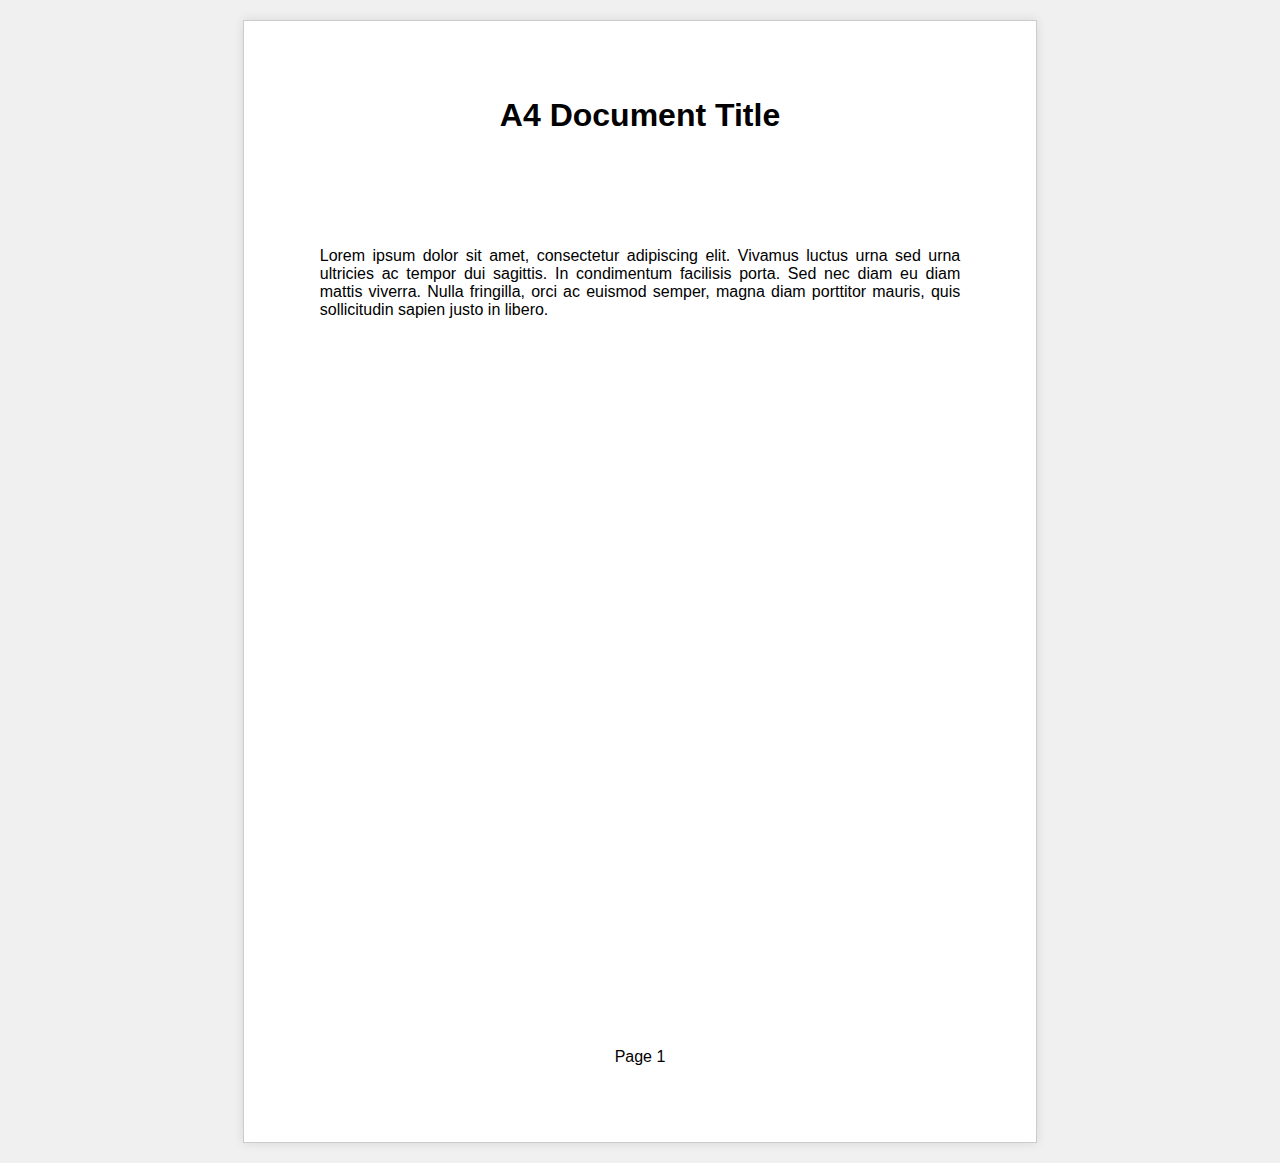
==== index.html @ d7f9eb77 "Files" ====
<!DOCTYPE html>
<html lang="en">
<head>
    <meta charset="UTF-8">
    <meta name="viewport" content="width=device-width, initial-scale=1.0">
    <title>A4 Page Layout</title>
    <link rel="stylesheet" href="styles.css">
</head>
<body>

    <div class="a4-page">
        <div class="header">
            <h1>A4 Document Title</h1>
        </div>
        <div class="content">
            <p>
                Lorem ipsum dolor sit amet, consectetur adipiscing elit. 
                Vivamus luctus urna sed urna ultricies ac tempor dui sagittis. 
                In condimentum facilisis porta. Sed nec diam eu diam mattis viverra. 
                Nulla fringilla, orci ac euismod semper, magna diam porttitor mauris, 
                quis sollicitudin sapien justo in libero.
            </p>
            <!-- Add more content as needed -->
        </div>
        <div class="footer">
            <p>Page 1</p>
        </div>
    </div>

</body>
</html>
---- styles.css ----
/* Reset margins and padding */
* {
    margin: 0;
    padding: 0;
    box-sizing: border-box;
}

/* Set A4 size */
body {
    font-family: Arial, sans-serif;
    display: flex;
    justify-content: center;
    padding: 20px;
    background-color: #f0f0f0;
}

.a4-page {
    width: 210mm; /* A4 width */
    height: 297mm; /* A4 height */
    background-color: white;
    padding: 20mm;
    box-shadow: 0 0 10px rgba(0, 0, 0, 0.1);
    border: 1px solid #ccc;
    position: relative;
}

/* Add some content */
.header {
    text-align: center;
    margin-bottom: 30mm;
    
}

.content {
    text-align: justify;
}

.footer {
    position: absolute;
    bottom: 20mm;
    width: calc(100% - 40mm); /* Width minus padding */
    text-align: center;
}

@media print {
    body {
        background: none;
        box-shadow: none;
    }

    .a4-page {
        border: none;
        box-shadow: none;
        margin: 0;
        padding: 0;
    }
}
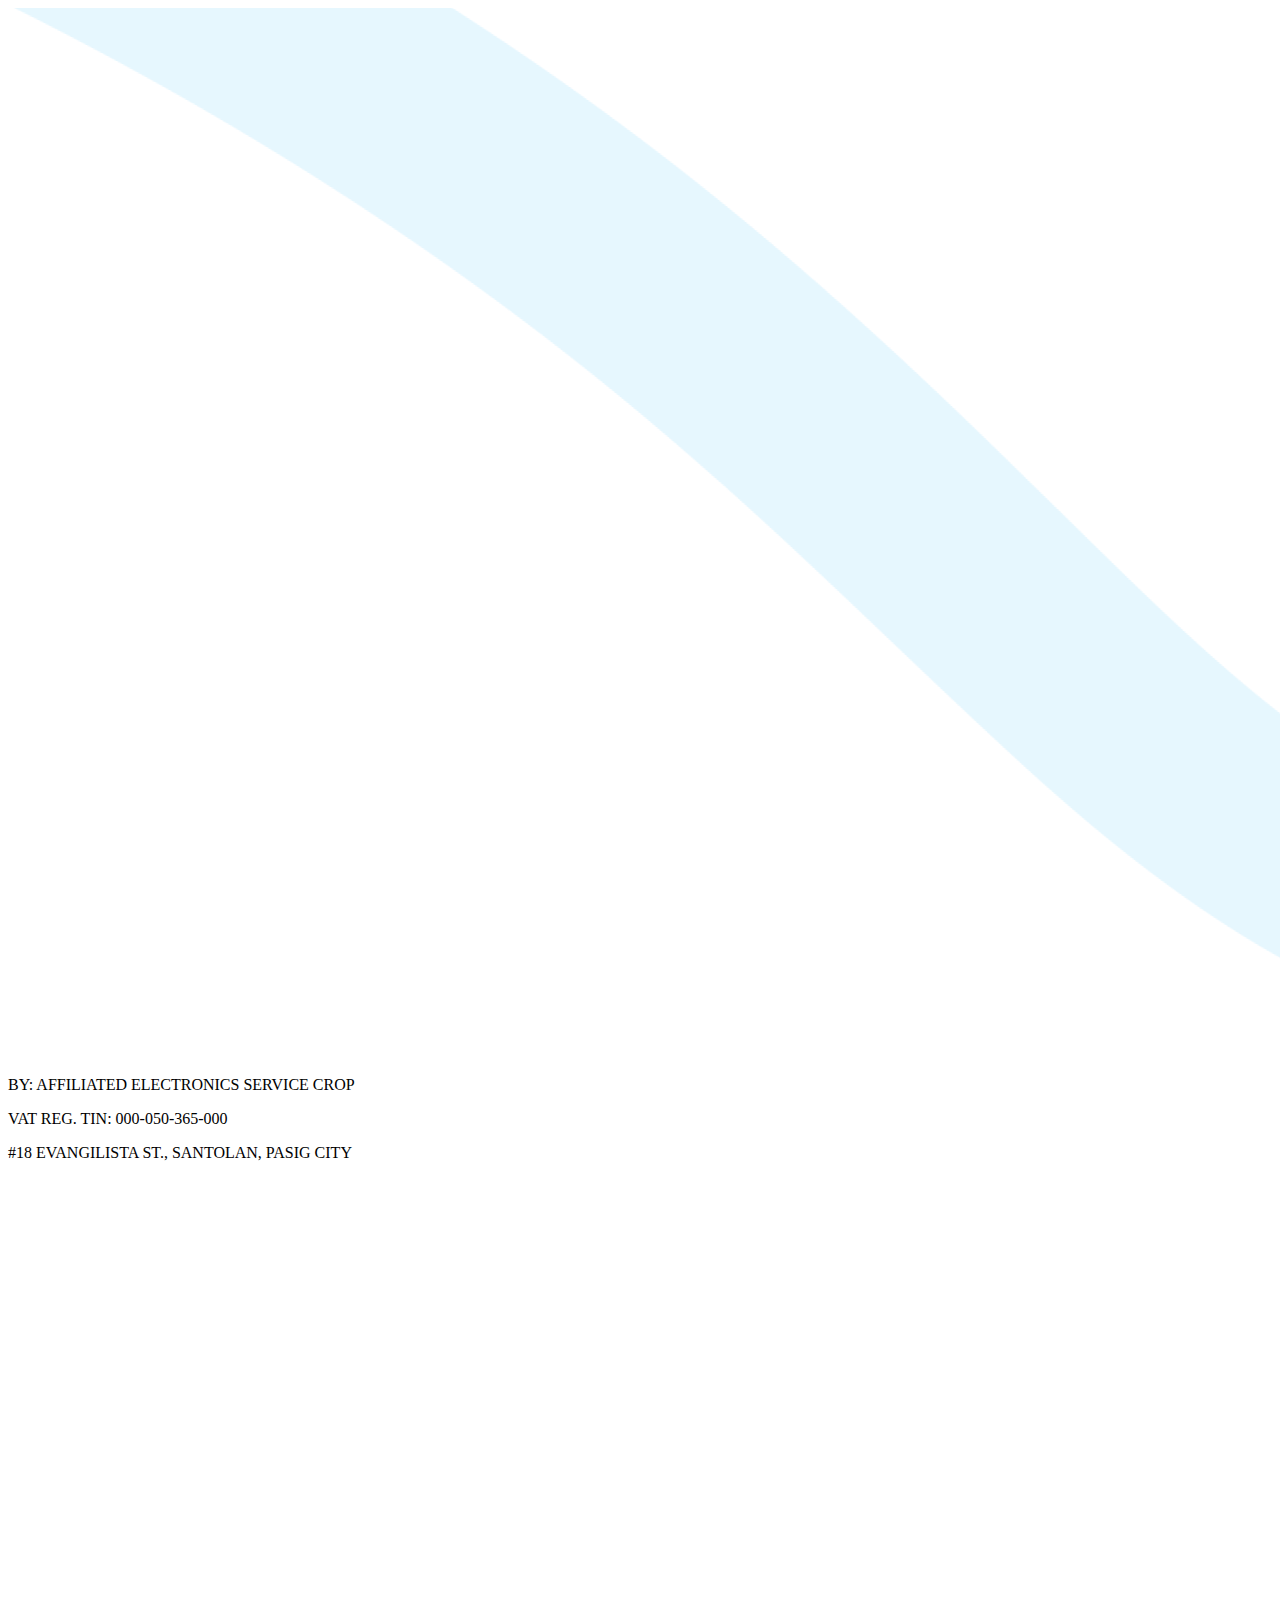
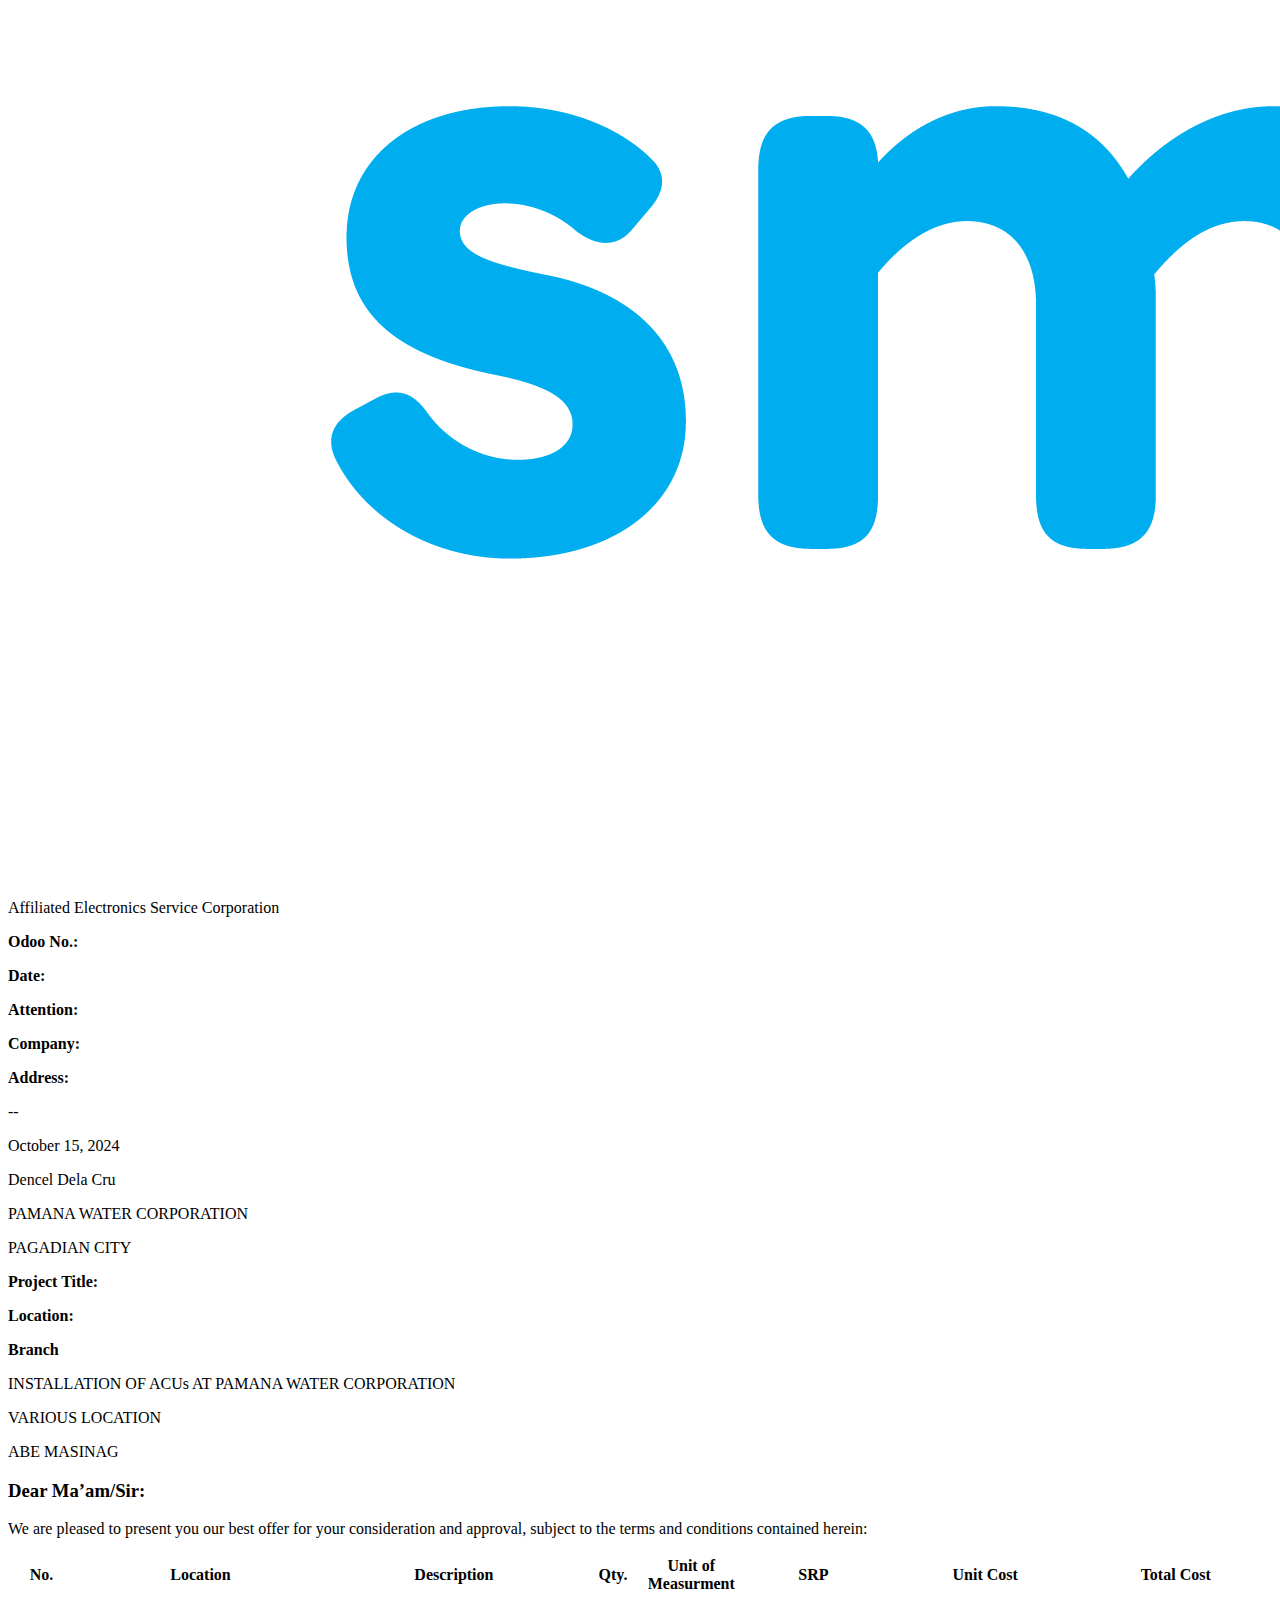
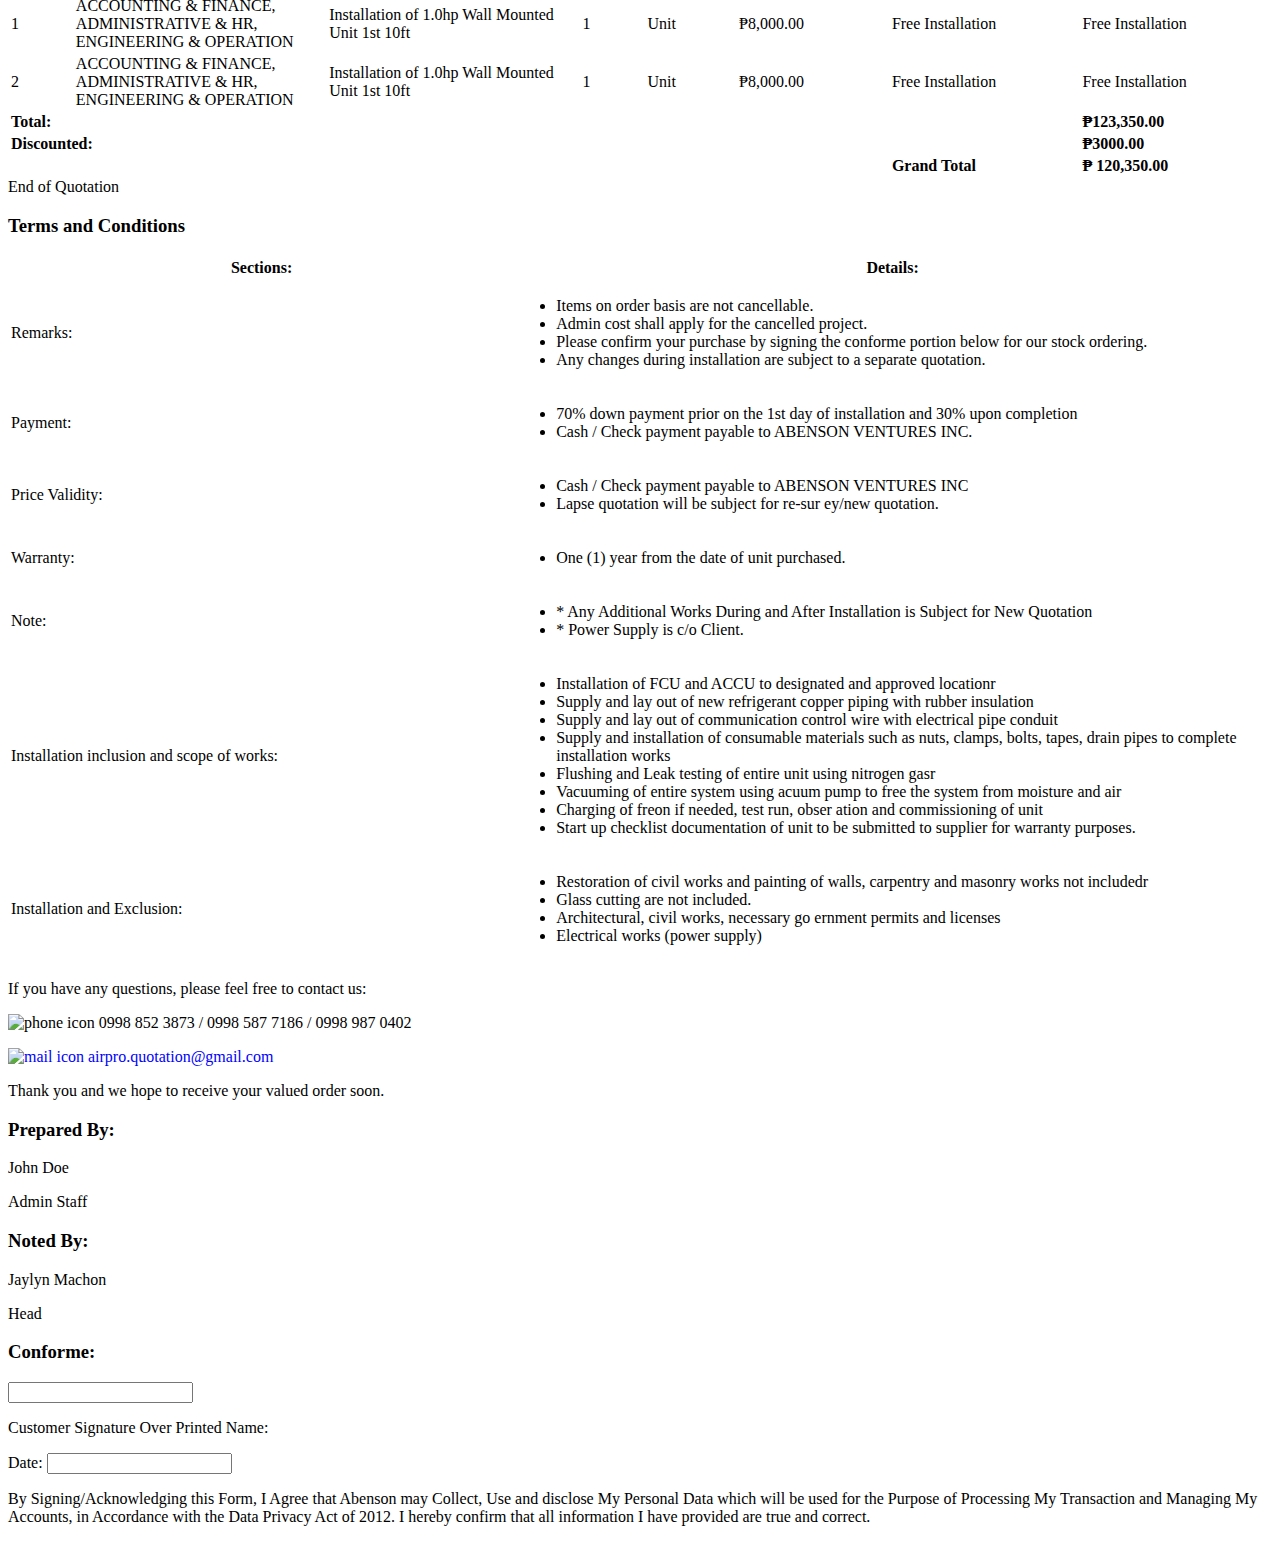
==== commit b904ed0d: "edits" ====
--- a/index.html
+++ b/index.html
@@ -1,31 +1,339 @@
 <!DOCTYPE html>
 <html lang="en">
-<head>
-    <meta charset="UTF-8">
-    <meta name="viewport" content="width=device-width, initial-scale=1.0">
-    <title>A4 Page Layout</title>
-    <link rel="stylesheet" href="styles.css">
-</head>
-<body>
-
+  <head>
+    <meta charset="UTF-8" />
+    <meta name="viewport" content="width=device-width, initial-scale=1.0" />
+    <title>Quotation Document</title>
+    <link rel="stylesheet" href="quotation_styles.css" />
+  </head>
+  <body>
     <div class="a4-page">
-        <div class="header">
-            <h1>A4 Document Title</h1>
-        </div>
-        <div class="content">
-            <p>
-                Lorem ipsum dolor sit amet, consectetur adipiscing elit. 
-                Vivamus luctus urna sed urna ultricies ac tempor dui sagittis. 
-                In condimentum facilisis porta. Sed nec diam eu diam mattis viverra. 
-                Nulla fringilla, orci ac euismod semper, magna diam porttitor mauris, 
-                quis sollicitudin sapien justo in libero.
-            </p>
-            <!-- Add more content as needed -->
-        </div>
+      <!-- Header Section with Logo and Company Info -->
+       
+    <div class="wave-icon">
+      <img src="smile-serve-s-icon.png" alt="Wave Icon">
+    </div>
+    
+      <div class="header">
+ 
+        <div class="company-info-container">
+          <span class="vl"> </span>
+          <div class="company-info">
+            <p>BY: AFFILIATED ELECTRONICS SERVICE CROP</p>
+            <p>VAT REG. TIN: 000-050-365-000</p>
+            <p>#18 EVANGILISTA ST., SANTOLAN, PASIG CITY</p>
+          </div>
+
+          
+          <!-- BY: Affiliated Electronics Service Corp
+VAT REG. TIN: 000-050-365-000
+#18 Evanglista St., Santolan, Pasig City -->
+        </div>
+        <div class="logo">
+          <img src="viber_image_2024-10-21_09-29-30-778.png" alt="Company Logo" />
+          <p> Affiliated Electronics Service Corporation </p>
+        </div>
+ 
+      </div>
+
+      <!-- Quotation Information -->
+      <div class="quotation-container">
+        <div class="info-container">
+          <div class="quotation-filter">
+            <p><strong>Odoo No.: </strong></p>
+            <p><strong>Date: </strong></p>
+            <p><strong>Attention: </strong></p>
+            <p><strong>Company: </strong></p>
+            <p><strong>Address: </strong></p>
+          </div>
+          <div class="quotation-info">
+            <p>--</p>
+            <p>October 15, 2024</p>
+            <p>Dencel Dela Cru</p>
+            <p>PAMANA WATER CORPORATION</p>
+            <p>PAGADIAN CITY</p>
+          </div>
+        </div>
+        <span class="vl2"></span>
+        <!-- Corrected the class declaration here -->
+        <div class="info-container">
+          <div class="quotation-filter">
+            <p><strong>Project Title: </strong></p>
+            <p><strong>Location: </strong></p>
+            <p><strong>Branch</strong></p>
+          </div>
+          <div class="quotation-info">
+            <p>INSTALLATION OF ACUs AT PAMANA WATER CORPORATION</p>
+            <p>VARIOUS LOCATION</p>
+            <p>ABE MASINAG</p>
+          </div>
+        </div>
+      </div>
+
+      <!-- Quotation Table -->
+      <div class="quotation-table">
+        <h3 class="title">Dear Ma’am/Sir:</h3>
+        <p>
+          We are pleased to present you our best offer for your consideration
+          and approval, subject to the terms and conditions contained herein:
+        </p>
+        <span> </span>
+        <table>
+          <colgroup>
+            <col style="width: 5%" />
+            <col style="width: 20%" />
+            <col style="width: 20%" />
+            <col style="width: 5%" />
+            <col style="width: 5%" />
+            <col style="width: 12%" />
+            <col style="width: 15%" />
+            <!-- Unit Cost -->
+            <col style="width: 15%" />
+            <!-- Total Cost -->
+          </colgroup>
+          <thead>
+            <tr>
+              <th>No.</th>
+              <th>Location</th>
+              <th>Description</th>
+              <th>Qty.</th>
+              <th>Unit of Measurment</th>
+              <th>SRP</th>
+              <th>Unit Cost</th>
+              <th>Total Cost</th>
+            </tr>
+          </thead>
+          <tbody class="table">
+            <tr class = "row-1">
+              <td>1</td>
+              <td>
+                ACCOUNTING & FINANCE, ADMINISTRATIVE & HR, ENGINEERING &
+                OPERATION
+              </td>
+              <td>Installation of 1.0hp Wall Mounted Unit 1st 10ft</td>
+              <td>1</td>
+              <td>Unit</td>
+              <td>₱8,000.00</td>
+              <td>Free Installation</td>
+              <td>Free Installation</td>
+            </tr>
+            <tr class = "row-1">
+              <td>2</td>
+              <td>
+                ACCOUNTING & FINANCE, ADMINISTRATIVE & HR, ENGINEERING &
+                OPERATION
+              </td>
+              <td>Installation of 1.0hp Wall Mounted Unit 1st 10ft</td>
+              <td>1</td>
+              <td>Unit</td>
+              <td>₱8,000.00</td>
+              <td>Free Installation</td>
+              <td>Free Installation</td>
+            </tr>
+         
+          <!-- Add more rows as needed -->
+            <tr class="total">
+              <td colspan="7"><strong>Total:</strong></td>
+              <td><strong>₱123,350.00</strong></td>
+            </tr>
+            <tr class="discounted">
+              <td colspan="7"><strong>Discounted:</strong></td>
+              <td><strong>₱3000.00</strong></td>
+            </tr>
+            <tr class="grand-total">
+              <td></td>
+              <td></td>
+              <td></td>
+              <td></td>
+              <td></td>
+              <td></td>
+              <td class="total-label"><strong>Grand Total</strong></td>
+              <td class="total-amount"><strong>₱ 120,350.00</strong></td>
+            </tr>
+          </tbody>
+        </table>
+      </div>
+      <div class="linebreak">
+        <span class="end-text">End of Quotation</span>
+      </div>
+      <!-- Terms & Conditions Section -->
+      <div class="terms">
+        <h3>Terms and Conditions</h3>
+        <table>
+          <col style="width: 40%" />
+          <col style="width: 60%" />
+          <thead>
+            <tr class="conditions">
+              <th>Sections:</th>
+              <th>Details:</th>
+            </tr>
+          </thead>
+          <tbody class="remarks">
+            <tr>
+              <td>Remarks:</td>
+              <td>
+                <ul>
+                  <li>Items on order basis are not cancellable.</li>
+                  <li>Admin cost shall apply for the cancelled project.</li>
+                  <li>
+                    Please confirm your purchase by signing the conforme portion
+                    below for our stock ordering.
+                  </li>
+                  <li>
+                    Any changes during installation are subject to a separate
+                    quotation.
+                  </li>
+                </ul>
+              </td>
+            </tr>
+            <tr>
+              <td>Payment:</td>
+              <td>
+                <ul>
+                  <li>
+                    70% down payment prior on the 1st day of installation and
+                    30% upon completion
+                  </li>
+                  <li>Cash / Check payment payable to ABENSON VENTURES INC.</li>
+                </ul>
+              </td>
+            </tr>
+            <tr>
+              <td>Price Validity:</td>
+              <td>
+                <ul>
+                  <li>Cash / Check payment payable to ABENSON VENTURES INC</li>
+                  <li>
+                    Lapse quotation will be subject for re-sur ey/new quotation.
+                  </li>
+                </ul>
+              </td>
+            </tr>
+            <tr>
+              <td>Warranty:</td>
+              <td>
+                <ul>
+                  <li>One (1) year from the date of unit purchased.</li>
+                </ul>
+              </td>
+            </tr>
+            <tr>
+              <td>Note:</td>
+              <td>
+                <ul>
+                  <li>
+                    * Any Additional Works During and After Installation is
+                    Subject for New Quotation
+                  </li>
+                  <li>* Power Supply is c/o Client.</li>
+                </ul>
+              </td>
+            </tr>
+            <tr>
+              <td>Installation inclusion and scope of works:</td>
+              <td>
+                <ul>
+                  <li>
+                    Installation of FCU and ACCU to designated and approved
+                    locationr
+                  </li>
+                  <li>
+                    Supply and lay out of new refrigerant copper piping with
+                    rubber insulation
+                  </li>
+                  <li>
+                    Supply and lay out of communication control wire with
+                    electrical pipe conduit
+                  </li>
+                  <li>
+                    Supply and installation of consumable materials such as
+                    nuts, clamps, bolts, tapes, drain pipes to complete
+                    installation works
+                  </li>
+                  <li>
+                    Flushing and Leak testing of entire unit using nitrogen gasr
+                  </li>
+                  <li>
+                    Vacuuming of entire system using acuum pump to free the
+                    system from moisture and air
+                  </li>
+                  <li>
+                    Charging of freon if needed, test run, obser ation and
+                    commissioning of unit
+                  </li>
+                  <li>
+                    Start up checklist documentation of unit to be submitted to
+                    supplier for warranty purposes.
+                  </li>
+                </ul>
+              </td>
+            </tr>
+            <tr>
+              <td>Installation and Exclusion:</td>
+              <td>
+                <ul>
+                  <li>
+                    Restoration of civil works and painting of walls, carpentry
+                    and masonry works not includedr
+                  </li>
+                  <li>Glass cutting are not included.</li>
+                  <li>
+                    Architectural, civil works, necessary go ernment permits and
+                    licenses
+                  </li>
+                  <li>Electrical works (power supply)</li>
+                </ul>
+              </td>
+            </tr>
+          </tbody>
+        </table>
         <div class="footer">
-            <p>Page 1</p>
-        </div>
+          <p>If you have any questions, please feel free to contact us:</p>
+          <div class="contact-info">
+            <p><img class="phone-icon" src="phone-80.png" alt="phone icon"> 0998
+              852 3873 / 0998 587
+              7186 / 0998 987 0402</p>
+            <p style="color: blue;"><img class="phone-icon" src="mail-255.png"
+                alt="mail icon">
+              airpro.quotation@gmail.com</p>
+          </div>
+          <p>Thank you and we hope to receive your valued order soon.</p>
+
+          <div class="signature-section-container">
+            <div class="signature-section">
+              <h3> Prepared By: </h3>
+              <p> John Doe </p>
+              <p> Admin Staff </p>
+            </div>
+            <div class="signature-section">
+              <h3> Noted By: </h3>
+              <p> Jaylyn Machon </p>
+              <p> Head </p>
+            </div>
+            <div class="signature-space-conforme">
+              <div class="conforme">
+                <h3><strong>Conforme:</strong></h3>
+
+                <input type="text" name="signature" class="signature-input">
+                <p>Customer Signature Over Printed Name:</p>
+                <div class="customer-signature-line-input">
+                  <p class="customer-signature-line"> Date: <input type="text"
+                      name="date"> </p>
+                </div>
+              </div>
+            </div>
+          </div>
+
+          <div class="privacy">
+            <p>By Signing/Acknowledging this Form, I Agree that Abenson may
+              Collect, Use and disclose My Personal Data which will be used for
+              the Purpose of Processing My Transaction and Managing My Accounts,
+              in Accordance with the Data Privacy Act of 2012. I hereby confirm
+              that all information I have provided are true and correct.</p>
+          </div>
+        </div>
+      </div>
+
     </div>
-
-</body>
+  </body>
 </html>
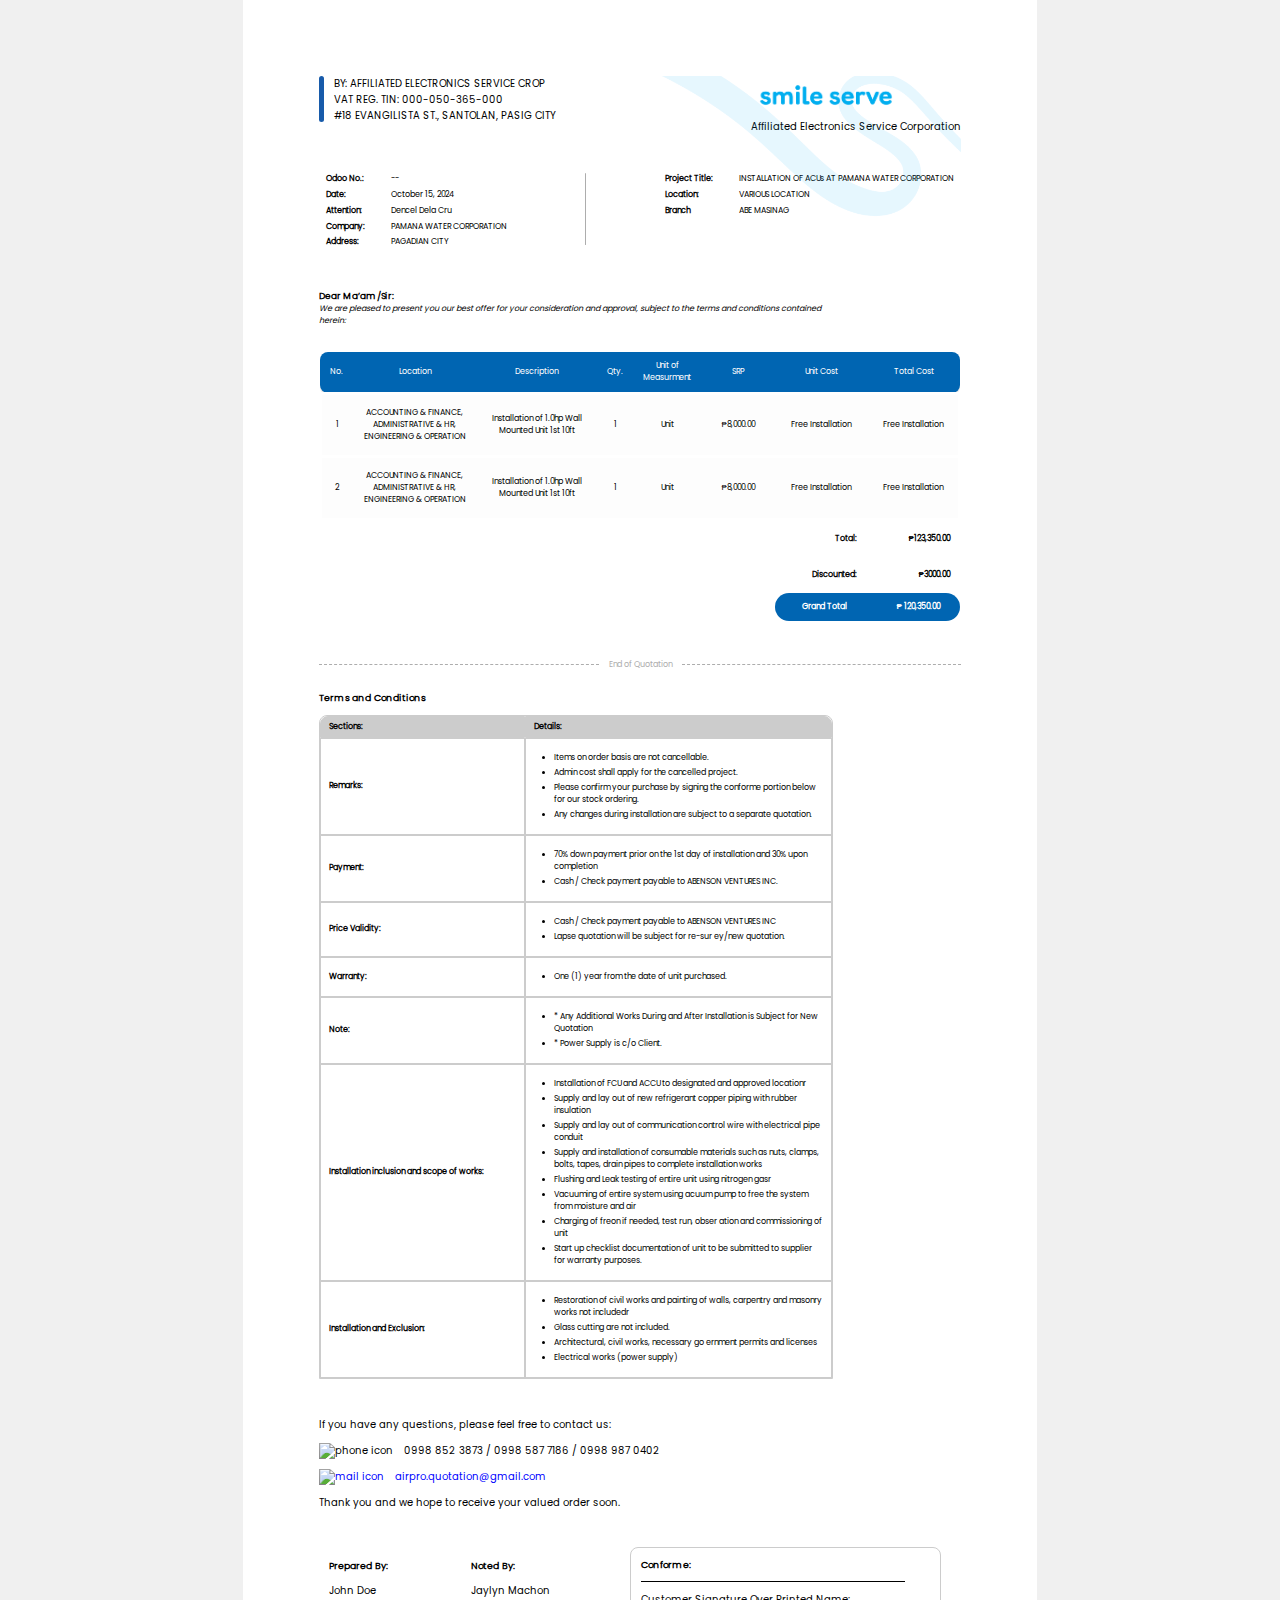
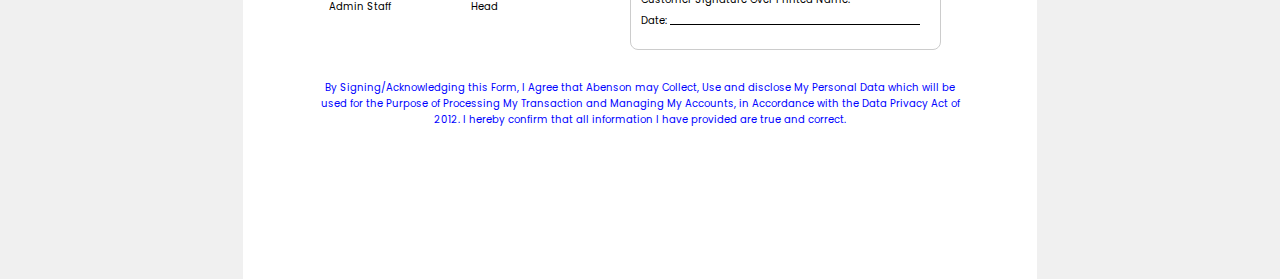
==== commit 0b444885: "Update index.html" ====
--- a/index.html
+++ b/index.html
@@ -4,7 +4,7 @@
     <meta charset="UTF-8" />
     <meta name="viewport" content="width=device-width, initial-scale=1.0" />
     <title>Quotation Document</title>
-    <link rel="stylesheet" href="quotation_styles.css" />
+    <link rel="stylesheet" href="styles.css" />
   </head>
   <body>
     <div class="a4-page">
--- a/styles.css
+++ b/styles.css
@@ -0,0 +1,422 @@
+@font-face {
+  font-family: Poppins;
+  src: url(Poppins-Regular.ttf);
+}
+
+@page {
+  size: A4;
+  margin: 0;
+}
+
+.a4-page {
+  width: 210mm; /* Fixed width for A4 */
+  min-height: 297mm; /* Minimum A4 height */
+  padding: 20mm;
+  overflow: visible; /* Content can overflow to adjust height */
+  background-color: white;
+}
+
+@media print {
+  .a4-page {
+    width: 210mm;
+    min-height: auto; /* Let the height adjust based on content */
+    height: auto; /* Allow dynamic height for print */
+    margin: 0;
+    page-break-after: always; /* Ensure content breaks to the next page */
+  }
+  
+  .a4-page:last-child {
+    page-break-after: auto; /* Prevent an extra blank page at the end */
+  }
+}
+
+* {
+  margin: 0;
+  padding: 0;
+  box-sizing: border-box;
+  font-family: Poppins, sans-serif;
+}
+
+/* Set A4 size */
+body {
+  display: flex;
+  justify-content: center;
+  padding: 0;
+  background-color: #f0f0f0;
+}
+
+.vl {
+  height: 46px;
+  width: 5px;
+  background-color: #185baa;
+  border-radius: 99px;
+  margin-right: 10px;
+}
+
+.header {
+  display: flex;
+  justify-content: space-between;
+  margin-bottom: 6%;
+  font-size: x-small;
+  font-weight: 50;
+}
+
+.wave-icon {
+  width: 100%;
+  background-color: red;
+  display: flex;
+  justify-content: end;
+}
+
+.wave-icon img {
+  width: 100%;
+  max-width: 300px;
+  position: absolute;
+  z-index: 2;
+}
+
+
+
+
+.company-info-container {
+  display: flex;
+}
+
+.logo img {
+  max-width: 150px;
+}
+
+.company-info {
+  text-align: left;
+  margin-right: auto;
+}
+.quotation-container {
+  display: flex;
+  flex-wrap: wrap;
+  justify-content: space-around;
+  gap: 10%; /* No gap between flex items */
+  margin-bottom: 10mm;
+  font-size: 8px;
+}
+
+.info-container {
+  display: flex;
+}
+
+.quotation-filter {
+  margin-right: 7mm; /* Reduced margin for tighter spacing */
+}
+
+.quotation-filter p,
+.quotation-info p {
+  margin-bottom: 1mm;
+}
+
+.vl2 {
+  height: 8vh;
+  width: 1px;
+  background-color: #adadad;
+  border-radius: 99px;
+}
+
+.quotation-table h3{
+    font-size: 9px;
+    text-align: left;
+    margin-right: 10%;
+    font-style: normal;
+}
+.quotation-table p{
+    font-size: 8px;
+    text-align: left;
+    margin-right: 20%;
+    font-style: italic;
+}
+.quotation-table span{
+    margin: 10px;
+}
+
+.quotation-table table {
+  width: 100%;
+  border-collapse: collapse;
+  margin-bottom: 10mm;
+  font-size: 8px;
+  border: none;
+  
+}
+
+.quotation-table th {
+  background-color: #0065B2; /* Header color */
+  color: white; /* Text color for contrast */
+  padding: 8px 10px; /* Adequate padding for spacing */
+  text-align: center; 
+  font-weight: lighter;
+  box-shadow: 0 2px 0px rgba(0, 0, 0, 0.1); /* Softer shadow */
+  justify-content: space-around;
+  
+  
+}
+
+.quotation-table th:first-child {
+  border-top-left-radius: 8px; /* Round top-left corner */
+  border-bottom-left-radius: 8px; /* Round bottom-left corner */
+}
+
+.quotation-table th:last-child {
+  border-top-right-radius: 8px; /* Round top-right corner */
+  border-bottom-right-radius: 8px; /* Round bottom-right corner */
+}
+
+.quotation-table td {
+  padding: 12px 10px; /* Reduced padding for a more compact look */
+  text-align: center;
+
+}
+
+/* .quotation-table tr{
+  background-color: #f0f0f0;
+  border: white solid;
+} */
+
+.row-1{
+  background-color: #fdfdfd;
+  border: white solid;
+}
+
+/* Specific class for 'Grand Total' row */
+.quotation-table .total td {
+  font-weight: bold;
+  text-align: right;
+  padding-right: 10px;
+}
+
+.total td , .discounted td, .grand-total td{
+  text-align: right;
+}
+
+.grand-total {
+    border-top: 0px solid #0065B2;
+    font-family: Poppins; /* Optional: Add a top border to the total row */
+  }
+  
+  .grand-total td {
+    font-weight: bold; /* Make the text bold */
+    padding: 8px 20px 8px 0px ; /* Add padding for spacing */
+  }
+  
+  .total-label {
+    text-align: left; /* Align "Grand Total" to the left */
+    border-radius: 25px 0 0 25px; /* Rounded corners on the left */
+    background-color: #0065B2; /* Background color for the label */
+    color: white; /* Text color for contrast */
+    
+  }
+  
+  .total-amount {
+    text-align: center; /* Align the total amount to the right */
+    border-radius: 0 25px 25px 0; /* Rounded corners on the right */
+    background-color: #0065B2; /* Background color for the amount */
+    color: white; /* Text color for contrast */
+ 
+  }
+  
+.linebreak {
+  width: 100%;
+  display: flex;
+  align-items: center;
+  text-align: center;
+  margin: 20px 0;
+}
+
+.linebreak::before,
+.linebreak::after {
+  content: "";
+  flex: 1;
+  border-bottom: 1px dashed #ADADAD; /* Line color */
+}
+
+.linebreak::before {
+  margin-right: 10px;
+}
+
+.linebreak::after {
+  margin-left: 10px;
+}
+
+.end-text {
+  font-size: 8px;
+  color: #ADADAD;
+}
+
+.terms {
+  margin-bottom: 20mm;
+  font-size: 8px;
+}
+.terms {
+  margin-bottom: 20mm;
+}
+
+.terms h3 {
+  margin-bottom: 10px;
+}
+.terms table {
+  width: 80%;
+  margin-bottom: 10mm;
+  font-size: 8px;
+  border-collapse: separate; /* Use 'separate' to allow rounding */
+  border-spacing: 0; /* Remove space between borders */
+  border: 1px solid #CCCCCC;
+  border-radius: 8px 8px 0px 0px; /* Apply rounding to the whole table */
+}
+
+.terms th {
+  background-color: #CCCCCC;
+  color: black;
+  font-weight: bold;
+  padding: 4px 8px;
+  text-align: left;
+  border: 1px solid #CCCCCC;
+}
+
+.terms th:first-child {
+  border-top-left-radius: 8px; /* Round top-left corner */
+
+}
+
+.terms th:last-child {
+  border-top-right-radius: 8px; /* Round top-right corner */
+}
+
+.terms td {
+  padding: 8px;
+  text-align: left;
+  border: 1px solid #CCCCCC;
+}
+.terms td:first-child {
+  padding: 8px;
+  text-align: left;
+  border: 1px solid #CCCCCC;
+  font-weight: bold;
+}
+
+.terms td ul {
+  padding-left: 20px;
+  margin: 5px 0;
+}
+
+.terms td ul li {
+  margin-bottom: 3px;
+}
+
+
+.footer p {
+  margin-bottom: 5px;
+  font-size: 10px; /* Adjust the font size as necessary */
+}
+
+.contact-info {
+  font-size: 16px; /* Adjusts the font size for consistency */
+  line-height: 1.5; /* Improves readability and spacing */
+}
+
+.phone-icon {
+  width: 16px; /* Adjust the size of the phone icon */
+  height: 16px;
+  margin-right: 8px; /* Adds space between the icon and the text */
+  vertical-align: middle; /* Aligns the icon with the text */
+}
+
+.mail-icon {
+  width: 16px; /* Adjust the size of the mail icon */
+  height: 16px;
+  margin-right: 8px; /* Adds space between the icon and the text */
+  vertical-align: middle; /* Aligns the icon with the text */
+}
+
+.contact-info p {
+  margin: 10px 0; /* Adjusts spacing between paragraphs */
+}
+
+.contact-info p:nth-child(2) {
+  color: blue; /* Applies the blue color only to the second paragraph (email) */
+}
+
+
+.signature-section-container{
+  display: flex;
+  flex-direction: row;
+  justify-content:left;
+  margin-top: 10mm;
+  gap: 80px;
+  padding: 10px;
+}
+
+.mail-icon{
+  width: 600px;
+  height: 40000px;
+}
+.signature-section{
+  padding: 0px 0px -10px 0px;  
+}
+
+.signature-section-container h3{
+  margin-bottom: 1px;
+}
+
+.signature-space-conforme{
+  border: 1px solid #CCCCCC;
+  padding: 10px 0px 10px 10px;
+  width: 50%;
+  margin-top: -12px;
+  border-radius: 8px;
+}
+
+.signature-space-conforme p{
+  padding-top: 5px;
+}
+
+.customer-signature-line p{
+  margin-top: 30px;
+  width: 300px;
+}
+
+.customer-signature-line-input input{
+  width: 250px;
+}
+
+
+.signature-input{
+  margin-top: -50px;
+  padding: 10px;
+  margin-bottom: 4mm;
+  height: 2px;
+}
+
+.conforme input{
+  border: none;
+  border-bottom: 1px solid; 
+  background-color: white;
+  padding: 1mm;
+  height: 2mm;
+}
+
+
+#date{
+  width:50mm;
+}
+
+
+.signature-section h3{ 
+  margin-bottom: 20px;
+}
+
+.signature-section p, .conforme p{ 
+  margin-top: -10px;
+  margin-bottom: 10px;
+}
+
+
+.privacy{
+  text-align: center;
+  color: blue;
+  margin-top: 20px;
+}